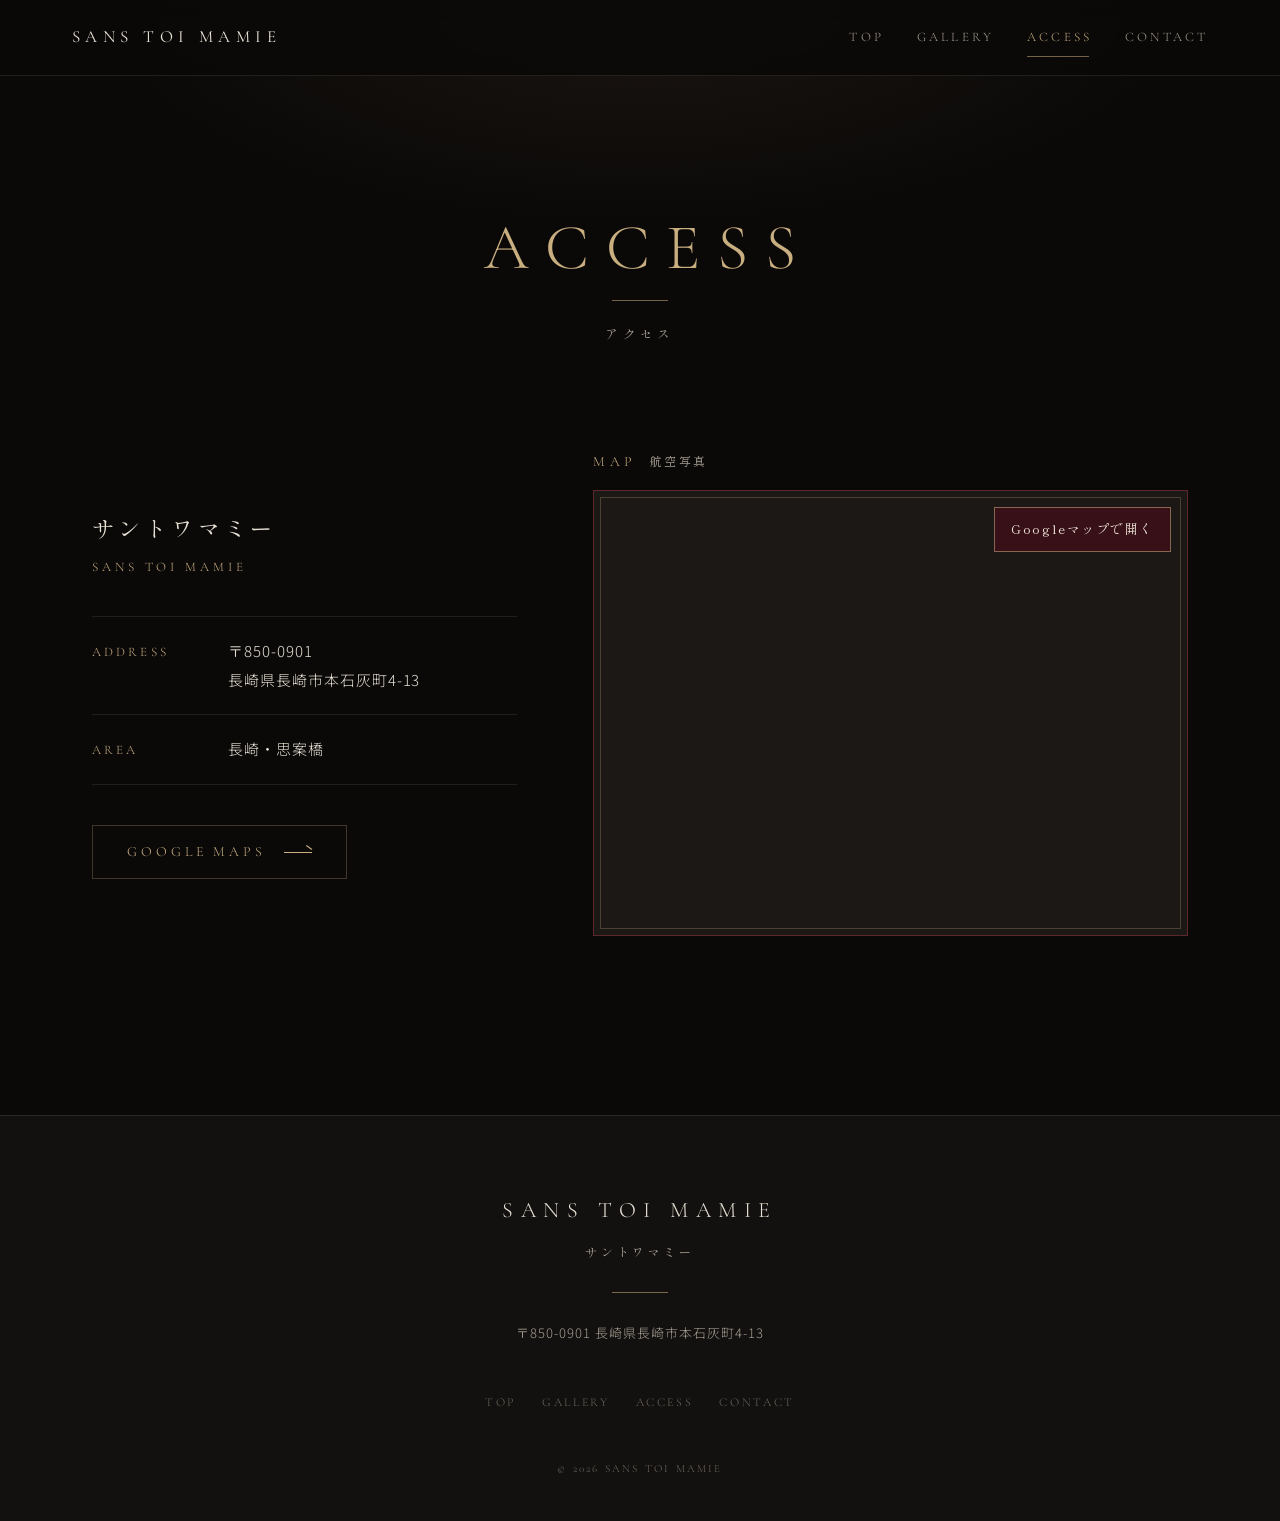
==== access.html @ 854eaf3a "Add files via upload" ====
<!DOCTYPE html>
<html lang="ja">
<head>
  <meta charset="UTF-8">
  <meta name="viewport" content="width=device-width, initial-scale=1, viewport-fit=cover">
  <title>アクセス・地図｜サントワマミー（長崎市本石灰町・思案橋のスナック）</title>
  <meta name="description" content="長崎市・思案橋のスナック「サントワマミー」へのアクセス。所在地は〒850-0901 長崎県長崎市本石灰町4-13。Googleマップ（航空写真）で場所をご確認いただけます。">
  <link rel="canonical" href="https://rn-lemon.vercel.app/access.html">
  <meta property="og:type" content="website">
  <meta property="og:site_name" content="サントワマミー（SANS TOI MAMIE）">
  <meta property="og:title" content="アクセス・地図｜サントワマミー">
  <meta property="og:description" content="長崎市・思案橋のスナック「サントワマミー」へのアクセス。所在地は〒850-0901 長崎県長崎市本石灰町4-13。Googleマップ（航空写真）で場所をご確認いただけます。">
  <meta property="og:url" content="https://rn-lemon.vercel.app/access.html">
  <meta property="og:image" content="https://rn-lemon.vercel.app/images/hero.jpg">
  <meta property="og:image:width" content="1536">
  <meta property="og:image:height" content="1024">
  <meta property="og:image:alt" content="サントワマミーの店内（カウンターとボトル棚）">
  <meta property="og:locale" content="ja_JP">
  <meta name="twitter:card" content="summary_large_image">
  <meta name="theme-color" content="#0a0908">
  <link rel="icon" href="images/favicon.svg" type="image/svg+xml">
  <script>document.documentElement.classList.add('js');</script>
  <link rel="preconnect" href="https://fonts.googleapis.com">
  <link rel="preconnect" href="https://fonts.gstatic.com" crossorigin>
  <link href="https://fonts.googleapis.com/css2?family=Cormorant+Garamond:ital,wght@0,300;0,400;0,500;1,300&family=Noto+Sans+JP:wght@300;400&family=Shippori+Mincho:wght@400;500&display=swap" rel="stylesheet">
  <link rel="stylesheet" href="css/style.css">
</head>
<body>

  <!-- ===== HEADER ===== -->
  <header class="site-header" data-header>
    <div class="site-header__inner">
      <a class="brand" href="index.html">SANS TOI MAMIE</a>
      <nav class="gnav" aria-label="メインメニュー">
        <ul>
          <li><a href="index.html">TOP</a></li>
          <li><a href="gallery.html">GALLERY</a></li>
          <li><a href="access.html" aria-current="page">ACCESS</a></li>
          <li><a href="contact.html">CONTACT</a></li>
        </ul>
      </nav>
      <button class="menu-toggle" type="button" aria-expanded="false" aria-controls="drawer" aria-label="メニューを開く"><span></span><span></span></button>
    </div>
  </header>
  <div class="drawer" id="drawer" aria-hidden="true">
    <nav aria-label="スマートフォンメニュー">
      <ul>
        <li><a href="index.html"><span class="drawer__en">TOP</span><span class="drawer__ja">トップ</span></a></li>
        <li><a href="gallery.html"><span class="drawer__en">GALLERY</span><span class="drawer__ja">ギャラリー</span></a></li>
        <li><a href="access.html" aria-current="page"><span class="drawer__en">ACCESS</span><span class="drawer__ja">アクセス</span></a></li>
        <li><a href="contact.html"><span class="drawer__en">CONTACT</span><span class="drawer__ja">お問い合わせ</span></a></li>
      </ul>
    </nav>
    <p class="drawer__foot">NAGASAKI · SHIANBASHI</p>
  </div>

  <main>
    <section class="page-head">
      <h1><span class="page-head__en">ACCESS</span><span class="gold-line"></span><span class="page-head__ja">アクセス</span></h1>
    </section>

    <div class="access">
      <div class="access__info">
        <p class="access__name" data-site="name">サントワマミー</p>
        <p class="access__name-en" data-site="nameEn">SANS TOI MAMIE</p>
        <!-- 営業時間・定休日・TEL は js/config.js に入力すると表示されます -->
        <dl class="info-list">
          <div class="info-list__row"><dt>ADDRESS</dt><dd>〒<span data-site="zip">850-0901</span><br><span data-site="address">長崎県長崎市本石灰町4-13</span></dd></div>
          <div class="info-list__row"><dt>AREA</dt><dd data-site="area">長崎・思案橋</dd></div>
          <div class="info-list__row" data-site-if="hours"><dt>OPEN</dt><dd data-site="hours"></dd></div>
          <div class="info-list__row" data-site-if="holiday"><dt>CLOSED</dt><dd data-site="holiday"></dd></div>
          <div class="info-list__row" data-site-if="tel"><dt>TEL</dt><dd><a href="#" data-site-href="tel" data-site="tel"></a></dd></div>
        </dl>
        <p class="access__btn"><a class="btn" href="#" data-site-href="map" target="_blank" rel="noopener">GOOGLE MAPS <span class="btn__arrow"></span></a></p>
      </div>
      <div class="access__visual">
        <p class="access__map-cap"><span class="access__map-cap-en">MAP</span><span class="access__map-cap-ja">航空写真</span></p>
        <!-- Googleマップ（航空写真）。タップ・クリックでGoogleマップが開きます -->
        <div class="access__map">
          <iframe src="https://maps.google.com/maps?q=%E9%95%B7%E5%B4%8E%E7%9C%8C%E9%95%B7%E5%B4%8E%E5%B8%82%E6%9C%AC%E7%9F%B3%E7%81%B0%E7%94%BA4-13&amp;t=k&amp;z=18&amp;hl=ja&amp;output=embed" data-site-embed="map" title="サントワマミーの場所（Googleマップ航空写真）" loading="lazy" referrerpolicy="no-referrer-when-downgrade" allowfullscreen></iframe>
          <a class="access__map-link" href="https://www.google.com/maps/search/?api=1&amp;query=%E9%95%B7%E5%B4%8E%E7%9C%8C%E9%95%B7%E5%B4%8E%E5%B8%82%E6%9C%AC%E7%9F%B3%E7%81%B0%E7%94%BA4-13" data-site-href="map" target="_blank" rel="noopener" aria-label="Googleマップで店舗の場所を開く（新しいタブ）">
            <span class="access__map-link-label">Googleマップで開く</span>
          </a>
        </div>
      </div>
    </div>

  </main>

  <!-- ===== FOOTER ===== -->
  <footer class="site-footer">
    <p class="site-footer__brand">SANS TOI MAMIE</p>
    <p class="site-footer__ja">サントワマミー</p>
    <span class="gold-line"></span>
    <p class="site-footer__addr">〒<span data-site="zip">850-0901</span> <span data-site="address">長崎県長崎市本石灰町4-13</span></p>
    <nav class="site-footer__nav" aria-label="フッターメニュー">
      <a href="index.html">TOP</a><a href="gallery.html">GALLERY</a><a href="access.html">ACCESS</a><a href="contact.html">CONTACT</a>
    </nav>
    <p class="site-footer__copy">&copy; <span data-year>2026</span> SANS TOI MAMIE</p>
  </footer>

  <script src="js/config.js"></script>
  <script src="js/main.js"></script>
</body>
</html>
---- css/style.css ----
/* =========================================================
   SANS TOI MAMIE ／ 共通スタイル（全ページ）
   ---------------------------------------------------------
   色・フォントは :root の変数でまとめて変更できます。
   TOPページ専用の演出は top.css にあります。
   ========================================================= */

:root {
  /* Base */
  --c-black:      #0a0908;
  --c-charcoal:   #131110;
  --c-charcoal-2: #1b1815;
  --c-brown:      #2a1f18;

  /* Accent（使いすぎない） */
  --c-gold:       #c9ae80;
  --c-gold-soft:  rgba(201, 174, 128, .55);
  --c-gold-line:  rgba(201, 174, 128, .28);
  --c-wine:       #5b1c26;

  /* Text */
  --c-text:       #e7e0d4;
  --c-text-sub:   #a79e92;
  --c-text-dim:   #6f675e;
  --c-border:     rgba(231, 224, 212, .10);

  /* Fonts */
  --f-en:     "Cormorant Garamond", "Times New Roman", serif;
  --f-mincho: "Shippori Mincho", "Yu Mincho", "YuMincho", "Hiragino Mincho ProN", "Noto Serif JP", "Noto Serif CJK JP", serif;
  --f-body:   "Noto Sans JP", "Hiragino Sans", "Yu Gothic", "YuGothic", "Noto Sans CJK JP", sans-serif;

  /* Layout */
  --header-h: 76px;
  --gutter:   clamp(20px, 6vw, 72px);
  --maxw:     1240px;
  --ease:     cubic-bezier(.22, .61, .36, 1);
}
@media (max-width: 767px) {
  :root { --header-h: 62px; }
}

/* ---------- Reset / Base ---------- */
*, *::before, *::after { box-sizing: border-box; }
html { -webkit-text-size-adjust: 100%; scroll-behavior: smooth; }
body {
  margin: 0;
  background: var(--c-black);
  color: var(--c-text);
  font-family: var(--f-body);
  font-weight: 300;
  font-size: 15px;
  line-height: 2.05;
  letter-spacing: .06em;
  -webkit-font-smoothing: antialiased;
  -moz-osx-font-smoothing: grayscale;
  overflow-x: hidden;
}
@media (min-width: 768px) { body { font-size: 16px; } }
img { max-width: 100%; height: auto; display: block; }
a { color: inherit; text-decoration: none; }
button { font: inherit; color: inherit; background: none; border: 0; padding: 0; cursor: pointer; }
h1, h2, h3, p, ul, dl, dd, figure { margin: 0; padding: 0; }
ul { list-style: none; }
::selection { background: var(--c-wine); color: var(--c-text); }
:focus-visible { outline: 1px solid var(--c-gold); outline-offset: 4px; }
html.is-locked, html.is-locked body { overflow: hidden; }

.sr-only {
  position: absolute; width: 1px; height: 1px; overflow: hidden;
  clip: rect(0 0 0 0); white-space: nowrap;
}
.container { width: 100%; max-width: var(--maxw); margin: 0 auto; padding: 0 var(--gutter); }

/* 写真の枠：画像が読み込めない場合も暗い面が残る */
.media { position: relative; overflow: hidden; background: var(--c-charcoal-2); }
.media img { width: 100%; height: 100%; object-fit: cover; }
.media img.is-missing { visibility: hidden; }

/* ---------- Typography helpers ---------- */
.en { font-family: var(--f-en); font-weight: 400; letter-spacing: .24em; }
.mincho { font-family: var(--f-mincho); font-weight: 400; }

.sec-title { display: flex; flex-direction: column; gap: 14px; }
.sec-title__en {
  font-family: var(--f-en); font-weight: 300;
  font-size: clamp(30px, 5vw, 46px);
  letter-spacing: .22em; line-height: 1.1;
  color: var(--c-gold);
}
.sec-title__ja {
  font-family: var(--f-mincho); font-size: 13px;
  letter-spacing: .3em; color: var(--c-text-sub);
}
.sec-title--center { align-items: center; text-align: center; }

.gold-line { display: block; width: 56px; height: 1px; background: var(--c-gold-soft); }
.sec-title--center .gold-line { margin: 0 auto; }

/* ---------- Buttons ---------- */
.btn {
  display: inline-flex; align-items: center; justify-content: center; gap: 18px;
  min-height: 54px; padding: 0 34px;
  border: 1px solid var(--c-gold-line);
  color: var(--c-gold);
  font-family: var(--f-en); font-size: 14px; letter-spacing: .28em;
  transition: border-color .5s var(--ease), background-color .5s var(--ease), color .5s var(--ease);
}
.btn__arrow {
  position: relative; width: 28px; height: 1px; background: currentColor;
  transition: width .5s var(--ease);
}
.btn__arrow::after {
  content: ""; position: absolute; right: 0; top: -3px;
  width: 7px; height: 1px; background: currentColor; transform: rotate(35deg); transform-origin: right;
}
.btn:hover { border-color: var(--c-gold-soft); background-color: rgba(201, 174, 128, .06); }
.btn:hover .btn__arrow { width: 40px; }

.text-link {
  display: inline-flex; align-items: center; gap: 12px;
  font-family: var(--f-en); font-size: 14px; letter-spacing: .26em; color: var(--c-gold);
  padding: 8px 0; border-bottom: 1px solid var(--c-gold-line);
  transition: border-color .5s var(--ease);
}
.text-link:hover { border-color: var(--c-gold); }

/* =========================================================
   HEADER
   ========================================================= */
.site-header {
  position: fixed; inset: 0 0 auto 0; z-index: 100;
  height: var(--header-h);
  background: rgba(10, 9, 8, .82);
  -webkit-backdrop-filter: blur(10px); backdrop-filter: blur(10px);
  border-bottom: 1px solid var(--c-border);
  transition: background-color .6s var(--ease), border-color .6s var(--ease);
}
.site-header__inner {
  height: 100%; max-width: 1440px; margin: 0 auto;
  padding: 0 var(--gutter);
  display: flex; align-items: center; justify-content: space-between;
}
.brand {
  font-family: var(--f-en); font-weight: 400;
  font-size: 17px; letter-spacing: .32em; white-space: nowrap;
  color: var(--c-text);
  transition: color .5s var(--ease);
}
.brand:hover { color: var(--c-gold); }
@media (max-width: 767px) { .brand { font-size: 15px; letter-spacing: .26em; } }

.gnav ul { display: flex; gap: clamp(22px, 2.6vw, 40px); }
.gnav a {
  position: relative; display: block; padding: 6px 0;
  font-family: var(--f-en); font-size: 13px; letter-spacing: .24em;
  color: var(--c-text-sub);
  transition: color .5s var(--ease);
}
.gnav a::after {
  content: ""; position: absolute; left: 0; right: .24em; bottom: 0;
  height: 1px; background: var(--c-gold);
  transform: scaleX(0); transform-origin: left;
  transition: transform .6s var(--ease);
}
.gnav a:hover { color: var(--c-gold); }
.gnav a:hover::after { transform: scaleX(1); }
.gnav a[aria-current="page"] { color: var(--c-gold); }
.gnav a[aria-current="page"]::after { transform: scaleX(1); background: var(--c-gold-soft); }

.menu-toggle { display: none; }

@media (max-width: 900px) {
  .gnav { display: none; }
  .menu-toggle {
    display: flex; flex-direction: column; justify-content: center; align-items: flex-end; gap: 7px;
    width: 48px; height: 48px; margin-right: -10px; padding: 0 10px;
  }
  .menu-toggle span {
    display: block; height: 1px; background: var(--c-text);
    transition: transform .5s var(--ease), width .5s var(--ease), background-color .5s;
  }
  .menu-toggle span:nth-child(1) { width: 28px; }
  .menu-toggle span:nth-child(2) { width: 18px; }
  .is-menu-open .menu-toggle span { background: var(--c-gold); }
  .is-menu-open .menu-toggle span:nth-child(1) { width: 26px; transform: translateY(4px) rotate(38deg); }
  .is-menu-open .menu-toggle span:nth-child(2) { width: 26px; transform: translateY(-4px) rotate(-38deg); }
}

/* ---------- Mobile drawer ---------- */
.drawer {
  position: fixed; inset: 0; z-index: 90;
  display: flex; flex-direction: column; justify-content: center;
  padding: calc(var(--header-h) + 20px) var(--gutter) 40px;
  background: var(--c-black);
  opacity: 0; visibility: hidden;
  transition: opacity .6s var(--ease), visibility 0s linear .6s;
}
.drawer::before { /* ごく淡いワインの灯り */
  content: ""; position: absolute; inset: 0; pointer-events: none;
  background: radial-gradient(ellipse 80% 50% at 80% 100%, rgba(91, 28, 38, .22), transparent 70%);
}
.is-menu-open .drawer { opacity: 1; visibility: visible; transition: opacity .6s var(--ease), visibility 0s; }
.drawer nav { position: relative; }
.drawer li { border-bottom: 1px solid var(--c-border); }
.drawer li:first-child { border-top: 1px solid var(--c-border); }
.drawer a {
  display: flex; align-items: baseline; justify-content: space-between;
  padding: 18px 4px; min-height: 60px;
}
.drawer__en { font-family: var(--f-en); font-size: 22px; letter-spacing: .24em; color: var(--c-text); }
.drawer__ja { font-family: var(--f-mincho); font-size: 11px; letter-spacing: .24em; color: var(--c-text-dim); }
.drawer a[aria-current="page"] .drawer__en { color: var(--c-gold); }
.drawer__foot {
  position: relative; margin-top: 44px; text-align: center;
  font-family: var(--f-en); font-size: 12px; letter-spacing: .4em; color: var(--c-text-dim);
}
@media (min-width: 901px) { .drawer { display: none; } }

/* =========================================================
   FOOTER
   ========================================================= */
.site-footer {
  margin-top: clamp(100px, 14vw, 180px);
  padding: 72px var(--gutter) 40px;
  border-top: 1px solid var(--c-border);
  background: var(--c-charcoal);
  text-align: center;
}
.site-footer__brand { font-family: var(--f-en); font-size: 22px; letter-spacing: .34em; }
.site-footer__ja { margin-top: 6px; font-family: var(--f-mincho); font-size: 12px; letter-spacing: .3em; color: var(--c-text-sub); }
.site-footer .gold-line { margin: 28px auto; }
.site-footer__addr { font-size: 13px; line-height: 1.9; color: var(--c-text-sub); }
.site-footer__nav { margin-top: 36px; display: flex; flex-wrap: wrap; justify-content: center; gap: 4px 26px; }
.site-footer__nav a {
  display: inline-block; padding: 8px 0;
  font-family: var(--f-en); font-size: 12px; letter-spacing: .22em; color: var(--c-text-dim);
  transition: color .5s var(--ease);
}
.site-footer__nav a:hover { color: var(--c-gold); }
.site-footer__copy { margin-top: 36px; font-family: var(--f-en); font-size: 11px; letter-spacing: .2em; color: var(--c-text-dim); }

/* =========================================================
   下層ページ共通：ページタイトル
   ========================================================= */
.page-head {
  position: relative;
  padding: calc(var(--header-h) + clamp(72px, 11vw, 140px)) var(--gutter) clamp(56px, 8vw, 100px);
  text-align: center;
}
.page-head::before {
  content: ""; position: absolute; inset: 0; pointer-events: none;
  background: radial-gradient(ellipse 60% 70% at 50% 0%, rgba(42, 31, 24, .55), transparent 72%);
}
.page-head h1 { position: relative; display: flex; flex-direction: column; align-items: center; gap: 20px; font-weight: 400; }
.page-head__en {
  font-family: var(--f-en); font-weight: 300;
  font-size: clamp(38px, 7vw, 64px); letter-spacing: .26em; line-height: 1;
  padding-left: .26em; /* letter-spacing の右余白を相殺して中央に */
  color: var(--c-gold);
}
.page-head__ja { font-family: var(--f-mincho); font-size: 13px; letter-spacing: .34em; color: var(--c-text-sub); }

.lead {
  font-family: var(--f-mincho); font-size: clamp(15px, 1.6vw, 17px);
  line-height: 2.3; letter-spacing: .12em; color: var(--c-text);
}
.prose p + p { margin-top: 1.4em; }
.prose p { color: var(--c-text-sub); }

.page-cta { margin-top: clamp(80px, 12vw, 140px); text-align: center; }
.page-cta__text { margin-bottom: 28px; font-family: var(--f-mincho); font-size: 14px; letter-spacing: .2em; color: var(--c-text-sub); }

/* =========================================================
   ABOUT
   ========================================================= */
.about-hero { max-width: 1440px; margin: 0 auto; padding: 0 var(--gutter); }
.about-hero .media { aspect-ratio: 21 / 9; }
@media (max-width: 767px) { .about-hero { padding: 0; } .about-hero .media { aspect-ratio: 4 / 3; } }

.about-concept {
  max-width: 820px; margin: clamp(80px, 12vw, 150px) auto 0; padding: 0 var(--gutter);
  text-align: center;
}
.about-concept__title {
  margin: 28px 0 40px;
  font-family: var(--f-mincho); font-weight: 400;
  font-size: clamp(21px, 3vw, 30px); letter-spacing: .16em; line-height: 1.9;
}
.about-concept .prose p { line-height: 2.4; }

.about-rows { margin-top: clamp(100px, 14vw, 180px); display: grid; gap: clamp(90px, 12vw, 160px); }
.about-row {
  display: grid; grid-template-columns: repeat(12, 1fr); gap: 0 clamp(20px, 3vw, 40px);
  align-items: center;
}
.about-row .media { grid-column: 1 / 8; aspect-ratio: 4 / 3; }
.about-row__body { grid-column: 9 / 13; }
.about-row--rev .media { grid-column: 6 / 13; grid-row: 1; aspect-ratio: 4 / 5; }
.about-row--rev .about-row__body { grid-column: 1 / 5; grid-row: 1; }
.about-row__num { font-family: var(--f-en); font-size: 13px; letter-spacing: .3em; color: var(--c-gold); }
.about-row__title {
  margin: 18px 0 26px; font-family: var(--f-mincho); font-weight: 400;
  font-size: clamp(19px, 2.2vw, 24px); letter-spacing: .14em; line-height: 1.8;
}
@media (max-width: 767px) {
  .about-row { grid-template-columns: 1fr; gap: 36px; }
  .about-row .media, .about-row--rev .media { grid-column: 1; grid-row: auto; margin: 0 calc(var(--gutter) * -1); }
  .about-row--rev .media { aspect-ratio: 4 / 3; }
  .about-row__body, .about-row--rev .about-row__body { grid-column: 1; grid-row: auto; }
}

/* =========================================================
   MENU
   ========================================================= */
.menu-wrap { max-width: 860px; margin: 0 auto; padding: 0 var(--gutter); }
.menu-board {
  position: relative;
  padding: clamp(40px, 7vw, 84px) clamp(24px, 6vw, 80px);
  background: var(--c-charcoal);
  border: 1px solid var(--c-border);
}
.menu-board::before { /* 内側の細いゴールド枠 */
  content: ""; position: absolute; inset: 10px; border: 1px solid var(--c-gold-line); pointer-events: none;
}
.menu-cat + .menu-cat { margin-top: clamp(56px, 8vw, 84px); }
.menu-cat__head { display: flex; align-items: baseline; gap: 18px; margin-bottom: 26px; }
.menu-cat__en { font-family: var(--f-en); font-weight: 400; font-size: clamp(24px, 3.4vw, 30px); letter-spacing: .24em; color: var(--c-gold); }
.menu-cat__ja { font-family: var(--f-mincho); font-size: 12px; letter-spacing: .26em; color: var(--c-text-sub); }
.menu-cat__rule { flex: 1; height: 1px; background: var(--c-gold-line); align-self: center; }

.menu-item {
  display: flex; align-items: baseline; gap: 14px;
  padding: 16px 0; border-bottom: 1px solid var(--c-border);
}
.menu-item__name { font-family: var(--f-mincho); font-size: 15px; letter-spacing: .1em; }
.menu-item__note { display: block; font-size: 12px; color: var(--c-text-dim); letter-spacing: .08em; line-height: 1.6; }
.menu-item__dots { flex: 1; border-bottom: 1px dotted var(--c-text-dim); transform: translateY(-5px); min-width: 20px; }
.menu-item__price { font-family: var(--f-en); font-size: 18px; letter-spacing: .08em; white-space: nowrap; }
.menu-empty {
  padding: 22px 0; border-top: 1px solid var(--c-border); border-bottom: 1px solid var(--c-border);
  text-align: center; font-family: var(--f-mincho); font-size: 13px; letter-spacing: .24em; color: var(--c-text-dim);
}
.menu-notes { margin-top: 40px; font-size: 12px; line-height: 2; color: var(--c-text-dim); }
.menu-notes li::before { content: "※"; margin-right: .4em; }

/* =========================================================
   GALLERY
   ========================================================= */
.gallery {
  max-width: 1360px; margin: 0 auto; padding: 0 var(--gutter);
  display: grid; grid-template-columns: repeat(12, 1fr);
  gap: clamp(70px, 9vw, 130px) clamp(16px, 2.4vw, 32px);
}
.gallery__item { grid-column: 1 / -1; }
.gallery__btn { position: relative; display: block; width: 100%; cursor: zoom-in; text-align: left; }
.gallery__btn .media { transition: opacity .6s var(--ease); }
.gallery__btn:hover .media { opacity: .82; }
.gallery__cap { display: flex; align-items: baseline; gap: 16px; margin-top: 16px; }
.gallery__num { font-family: var(--f-en); font-size: 13px; letter-spacing: .2em; color: var(--c-gold); }
.gallery__cat { font-family: var(--f-en); font-size: 15px; letter-spacing: .22em; }
.gallery__ja  { font-family: var(--f-mincho); font-size: 12px; letter-spacing: .2em; color: var(--c-text-dim); }

/* 7枚1セットの雑誌的な配置（枚数が変わっても崩れません） */
.gallery__item:nth-child(7n+1) { grid-column: 1 / -1; }
.gallery__item:nth-child(7n+1) .media { aspect-ratio: 16 / 9; }
.gallery__item:nth-child(7n+2) { grid-column: 1 / 8; }
.gallery__item:nth-child(7n+2) .media { aspect-ratio: 4 / 3; }
.gallery__item:nth-child(7n+3) { grid-column: 9 / 13; align-self: end; }
.gallery__item:nth-child(7n+3) .media { aspect-ratio: 3 / 4; }
.gallery__item:nth-child(7n+4) { grid-column: 3 / 11; }
.gallery__item:nth-child(7n+4) .media { aspect-ratio: 3 / 2; }
.gallery__item:nth-child(7n+5) { grid-column: 1 / 5; align-self: start; margin-top: 12%; }
.gallery__item:nth-child(7n+5) .media { aspect-ratio: 3 / 4; }
.gallery__item:nth-child(7n+6) { grid-column: 6 / 13; }
.gallery__item:nth-child(7n+6) .media { aspect-ratio: 4 / 3; }
.gallery__item:nth-child(7n+7) { grid-column: 2 / 12; }
.gallery__item:nth-child(7n+7) .media { aspect-ratio: 21 / 9; }

@media (max-width: 767px) {
  .gallery { gap: 56px 12px; }
  .gallery__item:nth-child(n) { grid-column: 1 / -1; margin-top: 0; }
  .gallery__item:nth-child(n) .media { aspect-ratio: 4 / 3; }
  .gallery__item:nth-child(7n+1) { margin: 0 calc(var(--gutter) * -1); }
  .gallery__item:nth-child(7n+1) .gallery__cap { padding: 0 var(--gutter); }
  .gallery__item:nth-child(7n+3), .gallery__item:nth-child(7n+5) { grid-column: 2 / -1; }
  .gallery__item:nth-child(7n+3) .media, .gallery__item:nth-child(7n+5) .media { aspect-ratio: 4 / 5; }
  .gallery__btn:hover .media { opacity: 1; }
}

/* ---------- Lightbox ---------- */
.lightbox {
  position: fixed; inset: 0; z-index: 200;
  display: flex; align-items: center; justify-content: center;
  background: rgba(6, 5, 5, .985);
  opacity: 0; visibility: hidden;
  transition: opacity .45s var(--ease), visibility 0s linear .45s;
  touch-action: pan-y;
}
.lightbox.is-open { opacity: 1; visibility: visible; transition: opacity .45s var(--ease), visibility 0s; }
.lightbox__figure { margin: 0; max-width: min(92vw, 1400px); display: flex; flex-direction: column; align-items: center; }
.lightbox__img {
  max-width: 100%; max-height: calc(100vh - 170px); max-height: calc(100svh - 170px);
  width: auto; height: auto; object-fit: contain;
  transition: opacity .35s var(--ease);
}
.lightbox__img.is-changing { opacity: 0; }
.lightbox__cap { margin-top: 18px; display: flex; gap: 18px; align-items: baseline; }
.lightbox__cat { font-family: var(--f-en); font-size: 15px; letter-spacing: .24em; color: var(--c-text); }
.lightbox__ja { font-family: var(--f-mincho); font-size: 12px; letter-spacing: .2em; color: var(--c-text-sub); }
.lightbox__count { font-family: var(--f-en); font-size: 13px; letter-spacing: .2em; color: var(--c-gold); }

.lightbox__close {
  position: absolute; top: 16px; right: 16px;
  display: flex; align-items: center; gap: 12px; min-height: 48px; padding: 0 12px;
  font-family: var(--f-en); font-size: 13px; letter-spacing: .26em; color: var(--c-text-sub);
  transition: color .4s var(--ease);
}
.lightbox__close i { position: relative; width: 20px; height: 20px; }
.lightbox__close i::before, .lightbox__close i::after {
  content: ""; position: absolute; left: 0; top: 50%; width: 100%; height: 1px; background: currentColor;
}
.lightbox__close i::before { transform: rotate(45deg); }
.lightbox__close i::after  { transform: rotate(-45deg); }
.lightbox__nav {
  position: absolute; top: 50%; transform: translateY(-50%);
  width: 64px; height: 96px; display: flex; align-items: center; justify-content: center;
  color: var(--c-text-sub); transition: color .4s var(--ease);
}
.lightbox__nav svg { width: 22px; height: 44px; }
.lightbox__prev { left: 8px; }
.lightbox__next { right: 8px; }
.lightbox__close:hover, .lightbox__nav:hover { color: var(--c-gold); }
@media (max-width: 767px) {
  .lightbox__figure { max-width: 100vw; }
  .lightbox__img { max-height: calc(100svh - 200px); }
  .lightbox__nav { top: auto; bottom: 18px; transform: none; width: 60px; height: 60px; }
  .lightbox__nav svg { width: 14px; height: 28px; }
  .lightbox__prev { left: calc(50% - 90px); }
  .lightbox__next { right: calc(50% - 90px); }
}

/* =========================================================
   ACCESS
   ========================================================= */
.access {
  max-width: var(--maxw); margin: 0 auto; padding: 0 var(--gutter);
  display: grid; grid-template-columns: 5fr 7fr; gap: clamp(40px, 6vw, 90px); align-items: start;
}
.access__name { font-family: var(--f-mincho); font-size: 22px; letter-spacing: .2em; }
.access__name-en { margin-top: 4px; font-family: var(--f-en); font-size: 13px; letter-spacing: .3em; color: var(--c-gold); }
.info-list { margin-top: 36px; border-top: 1px solid var(--c-border); }
.info-list__row { display: grid; grid-template-columns: 7.5em 1fr; gap: 16px; padding: 20px 0; border-bottom: 1px solid var(--c-border); }
.info-list dt { font-family: var(--f-en); font-size: 13px; letter-spacing: .24em; color: var(--c-gold); padding-top: 2px; }
.info-list dd { font-size: 15px; line-height: 1.9; }
.info-list dd a { border-bottom: 1px solid var(--c-gold-line); }
.access__btn { margin-top: 40px; }
.access__visual .media { aspect-ratio: 4 / 3; }
.access__map {
  margin-top: clamp(16px, 2vw, 24px); aspect-ratio: 16 / 10; border: 1px solid var(--c-border);
  background: var(--c-charcoal-2);
}
.access__map iframe {
  display: block; width: 100%; height: 100%; border: 0;
  filter: grayscale(1) invert(.92) contrast(.88) brightness(.95); /* 夜の雰囲気に合わせた暗い地図 */
}
@media (max-width: 900px) {
  .access { grid-template-columns: 1fr; }
  .access__btn .btn { width: 100%; }
}

/* =========================================================
   CONTACT
   ========================================================= */
.contact { max-width: 760px; margin: 0 auto; padding: 0 var(--gutter); text-align: center; }
.contact__lead { margin-bottom: clamp(48px, 7vw, 72px); }
.contact__list { display: grid; gap: 20px; }
.contact-card {
  position: relative; display: flex; flex-direction: column; align-items: center; gap: 10px;
  padding: clamp(36px, 6vw, 56px) 24px;
  background: var(--c-charcoal); border: 1px solid var(--c-border);
  transition: border-color .5s var(--ease), background-color .5s var(--ease);
}
.contact-card:hover { border-color: var(--c-gold-line); background: var(--c-charcoal-2); }
.contact-card__label { font-family: var(--f-en); font-size: 14px; letter-spacing: .34em; color: var(--c-gold); }
.contact-card__value { font-family: var(--f-en); font-size: clamp(28px, 5vw, 40px); letter-spacing: .12em; line-height: 1.3; }
.contact-card__note { font-size: 12px; color: var(--c-text-dim); }
.contact__empty {
  padding: clamp(40px, 7vw, 64px) 24px;
  border-top: 1px solid var(--c-border); border-bottom: 1px solid var(--c-border);
}
.contact__empty p { font-family: var(--f-mincho); letter-spacing: .14em; color: var(--c-text-sub); line-height: 2.2; }
.contact__empty .btn { margin-top: 36px; }
@media (max-width: 480px) {
  .contact__empty p, .page-cta__text { font-size: 13px; letter-spacing: .06em; }
}

/* ---------- CONTACT：電話番号・LINEボタン ---------- */
.contact-tel__num { font-size: clamp(30px, 6vw, 44px); white-space: nowrap; }
.contact-line {
  display: flex; flex-direction: column; align-items: center; gap: 18px;
  padding: clamp(36px, 6vw, 56px) 24px;
  background: var(--c-charcoal); border: 1px solid var(--c-border);
}
.contact-line__btn {
  display: inline-flex; align-items: center; justify-content: center; gap: 18px;
  width: min(100%, 360px); min-height: 60px; padding: 0 28px;
  border: 1px solid var(--c-gold-soft);
  background: rgba(91, 28, 38, .38); /* 深いワインレッド */
  color: var(--c-text);
  font-family: var(--f-mincho); font-size: 16px; letter-spacing: .16em;
  transition: background-color .5s var(--ease), border-color .5s var(--ease), color .5s var(--ease);
}
.contact-line__btn .btn__arrow { color: var(--c-gold); }
.contact-line__btn:hover { background: rgba(91, 28, 38, .6); border-color: var(--c-gold); color: var(--c-gold); }
.contact-line__btn:hover .btn__arrow { width: 40px; }
.contact-line__btn.is-disabled {
  opacity: .42; cursor: not-allowed; pointer-events: none;
  background: transparent; border-color: var(--c-gold-line);
}
@media (max-width: 480px) {
  .contact-line__btn { font-size: 15px; letter-spacing: .1em; }
}

/* ---------- CONTACT：赤・ワインレッド系の配色（2026-10 更新） ---------- */
.contact-tel,
.contact-line {
  background: rgba(91, 28, 38, .20);
  border-color: rgba(150, 52, 64, .45);
}
.contact-tel::before,
.contact-line::before { /* 内側の細いライン */
  content: ""; position: absolute; inset: 8px; pointer-events: none;
  border: 1px solid rgba(201, 174, 128, .12);
}
.contact-line { position: relative; }
.contact-tel:hover { background: rgba(91, 28, 38, .34); border-color: rgba(176, 64, 78, .7); }
.contact-tel .contact-card__label,
.contact-line .contact-card__label { color: #d48a8f; } /* 落ち着いたローズレッド */
.contact-tel__num { color: var(--c-text); }
.contact-tel .contact-card__note,
.contact-line .contact-card__note { color: #a98a86; font-size: 13px; }
.contact-line__btn {
  background: #5b1c26; border-color: rgba(201, 174, 128, .55); color: #f1e6da;
}
.contact-line__btn:hover { background: #722431; border-color: var(--c-gold); color: #fff6ec; }
.contact-line__btn.is-disabled { opacity: .5; background: rgba(91, 28, 38, .45); border-color: rgba(201, 174, 128, .25); }
@media (max-width: 480px) {
  .contact-tel .contact-card__note, .contact-line .contact-card__note { letter-spacing: .02em; }
}


/* ---------- CONTACT：LINE と Instagram を横並び（スマホは縦並び） ---------- */
.contact__sns { display: grid; grid-template-columns: repeat(2, minmax(0, 1fr)); gap: 20px; }
.contact__sns .contact-line { padding-left: 20px; padding-right: 20px; }
.contact__sns .contact-line__btn { width: 100%; padding: 0 20px; gap: 14px; font-size: 15px; letter-spacing: .1em; }
@media (max-width: 640px) {
  .contact__sns { grid-template-columns: 1fr; }
}


/* ---------- GALLERY：実際の写真に合わせた枠の比率（2026-10） ---------- */
/* 5枚目は横長写真のため、縦長枠 → 横長枠に（位置・幅はそのまま） */
.gallery__item:nth-child(7n+5) .media { aspect-ratio: 4 / 3; }
/* 7枚目：21:9 だと上下が切れすぎるため 16:9 に（位置・幅はそのまま） */
.gallery__item:nth-child(7n+7) .media { aspect-ratio: 16 / 9; }
@media (max-width: 767px) {
  .gallery__item:nth-child(7n+7) .media { aspect-ratio: 4 / 3; }
  .gallery__item:nth-child(7n+5) .media { aspect-ratio: 4 / 3; }
  .gallery__item:nth-child(7n+3) .media { aspect-ratio: 3 / 4; } /* 縦長の入口写真はそのままの比率で */
}

/* 1枚目（文字入りの写真）：スマホでは左右の文字が切れないよう写真の比率どおりに表示 */
@media (max-width: 767px) {
  .gallery__item:nth-child(1) .media { aspect-ratio: 3 / 2; }
}


/* ---------- ACCESS：写真なし（地図のみ）のレイアウト（2026-10） ---------- */
.access__visual .access__map:first-child { margin-top: 0; }
.access { align-items: center; }
.access__map { aspect-ratio: 4 / 3; }
@media (max-width: 900px) {
  .access { align-items: start; }
  .access__map { aspect-ratio: 4 / 3; }
}


/* ---------- ACCESS：Googleマップ（航空写真）（2026-10） ---------- */
.access__map-cap { display: flex; align-items: baseline; gap: 14px; margin-bottom: 14px; }
.access__map-cap-en { font-family: var(--f-en); font-size: 14px; letter-spacing: .3em; color: var(--c-gold); }
.access__map-cap-ja { font-family: var(--f-mincho); font-size: 12px; letter-spacing: .2em; color: var(--c-text-sub); }
.access__visual .access__map {
  position: relative; margin-top: 0; width: 100%; max-width: 100%; aspect-ratio: 4 / 3;
  border: 1px solid rgba(150, 52, 64, .55); background: var(--c-charcoal-2); overflow: hidden;
}
.access__visual .access__map::after { /* 内側の細いゴールドライン */
  content: ""; position: absolute; inset: 6px; pointer-events: none; z-index: 2;
  border: 1px solid rgba(201, 174, 128, .28);
}
.access__map iframe { filter: none; position: absolute; inset: 0; width: 100%; height: 100%; }
.access__map-link { /* 地図全体をタップするとGoogleマップへ */
  position: absolute; inset: 0; z-index: 1;
  display: flex; align-items: flex-start; justify-content: flex-end; padding: 16px; /* 右上：Googleの表記や操作ボタンと重ならない位置 */
}
.access__map-link-label {
  font-family: var(--f-mincho); font-size: 13px; letter-spacing: .12em; color: #f1e6da;
  padding: 8px 16px; background: rgba(60, 16, 24, .88); border: 1px solid var(--c-gold-soft);
  transition: background-color .4s var(--ease), border-color .4s var(--ease);
}
.access__map-link:hover .access__map-link-label { background: rgba(114, 36, 49, .95); border-color: var(--c-gold); }
.access__map-link:focus-visible { outline: 1px solid var(--c-gold); outline-offset: -8px; }
@media (max-width: 900px) {
  .access__visual { margin-top: 8px; }
}
@media (max-width: 767px) {
  .access__visual .access__map { aspect-ratio: 1 / 1; }
  .access__map-link { padding: 12px; }
  .access__map-link-label { font-size: 13px; padding: 8px 14px; }
}


/* ---------- GALLERY：写真構成の見直しに合わせた比率（2026-10-06） ---------- */
/* 6枚目・7枚目は横長（16:9）の写真なので、写真どおりの比率で表示 */
.gallery__item:nth-child(7n+6) .media { aspect-ratio: 16 / 9; }
.gallery__item:nth-child(7n+6) { align-self: center; }
@media (max-width: 767px) {
  .gallery__item:nth-child(7n+6) .media,
  .gallery__item:nth-child(7n+7) .media { aspect-ratio: 16 / 9; }
}


/* ---------- CONTACT：LINEボタン（アイコン付き／2026-10） ---------- */
.contact-line__btn--line { gap: 12px; min-height: 60px; }
.contact-line__icon { flex: none; width: 26px; height: 26px; color: var(--c-gold); transition: color .4s var(--ease); }
.contact-line__btn--line:hover .contact-line__icon { color: #f3dcae; }
@media (max-width: 640px) {
  .contact-line__btn--line { min-height: 60px; font-size: 15px; }
}
.contact-line__btn--line { padding: 0 14px; gap: 10px; letter-spacing: .04em; white-space: nowrap; }
.contact-line__btn--line .btn__arrow { width: 22px; flex: none; }
.contact-line__btn--line:hover .btn__arrow { width: 30px; }
@media (max-width: 360px) {
  .contact-line__btn--line { font-size: 14px; letter-spacing: 0; gap: 8px; }
  .contact-line__icon { width: 22px; height: 22px; }
}

/* ---------- CONTACT：Instagramボタン（LINEボタンとそろえる／2026-10） ---------- */
.contact-line__btn--ig .contact-line__icon { width: 24px; height: 24px; }
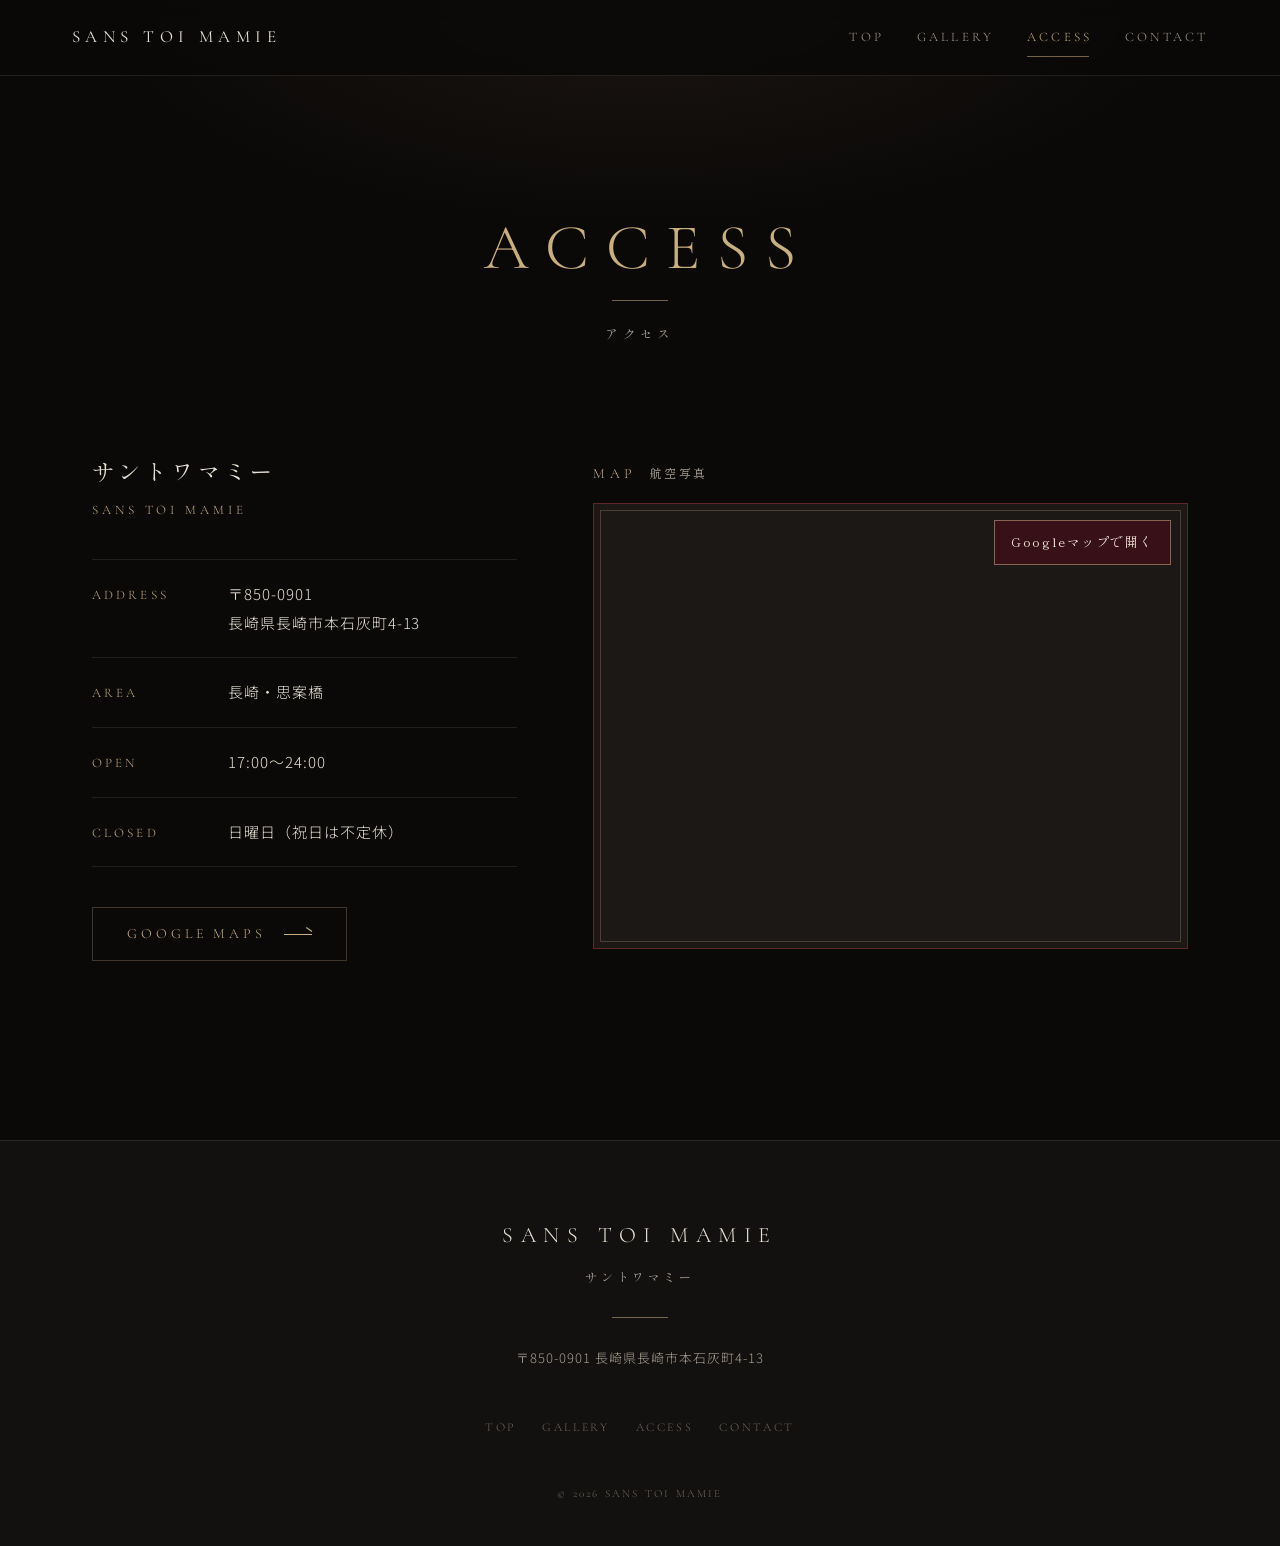
==== commit a99d463d: "Add files via upload" ====
--- a/access.html
+++ b/access.html
@@ -4,12 +4,12 @@
   <meta charset="UTF-8">
   <meta name="viewport" content="width=device-width, initial-scale=1, viewport-fit=cover">
   <title>アクセス・地図｜サントワマミー（長崎市本石灰町・思案橋のスナック）</title>
-  <meta name="description" content="長崎市・思案橋のスナック「サントワマミー」へのアクセス。所在地は〒850-0901 長崎県長崎市本石灰町4-13。Googleマップ（航空写真）で場所をご確認いただけます。">
+  <meta name="description" content="長崎市・思案橋のスナック「サントワマミー」へのアクセス。所在地は〒850-0901 長崎県長崎市本石灰町4-13。営業時間17:00〜24:00、定休日は日曜日（祝日は不定休）。Googleマップ（航空写真）で場所をご確認いただけます。">
   <link rel="canonical" href="https://rn-lemon.vercel.app/access.html">
   <meta property="og:type" content="website">
   <meta property="og:site_name" content="サントワマミー（SANS TOI MAMIE）">
   <meta property="og:title" content="アクセス・地図｜サントワマミー">
-  <meta property="og:description" content="長崎市・思案橋のスナック「サントワマミー」へのアクセス。所在地は〒850-0901 長崎県長崎市本石灰町4-13。Googleマップ（航空写真）で場所をご確認いただけます。">
+  <meta property="og:description" content="長崎市・思案橋のスナック「サントワマミー」へのアクセス。所在地は〒850-0901 長崎県長崎市本石灰町4-13。営業時間17:00〜24:00、定休日は日曜日（祝日は不定休）。Googleマップ（航空写真）で場所をご確認いただけます。">
   <meta property="og:url" content="https://rn-lemon.vercel.app/access.html">
   <meta property="og:image" content="https://rn-lemon.vercel.app/images/hero.jpg">
   <meta property="og:image:width" content="1536">
@@ -18,7 +18,10 @@
   <meta property="og:locale" content="ja_JP">
   <meta name="twitter:card" content="summary_large_image">
   <meta name="theme-color" content="#0a0908">
+  <link rel="icon" href="favicon.ico" sizes="any">
   <link rel="icon" href="images/favicon.svg" type="image/svg+xml">
+  <link rel="apple-touch-icon" href="apple-touch-icon.png">
+  <link rel="manifest" href="site.webmanifest">
   <script>document.documentElement.classList.add('js');</script>
   <link rel="preconnect" href="https://fonts.googleapis.com">
   <link rel="preconnect" href="https://fonts.gstatic.com" crossorigin>
@@ -63,12 +66,12 @@
       <div class="access__info">
         <p class="access__name" data-site="name">サントワマミー</p>
         <p class="access__name-en" data-site="nameEn">SANS TOI MAMIE</p>
-        <!-- 営業時間・定休日・TEL は js/config.js に入力すると表示されます -->
+        <!-- 営業時間・定休日・TEL は js/config.js の hours / holiday / tel で変更できます -->
         <dl class="info-list">
           <div class="info-list__row"><dt>ADDRESS</dt><dd>〒<span data-site="zip">850-0901</span><br><span data-site="address">長崎県長崎市本石灰町4-13</span></dd></div>
           <div class="info-list__row"><dt>AREA</dt><dd data-site="area">長崎・思案橋</dd></div>
-          <div class="info-list__row" data-site-if="hours"><dt>OPEN</dt><dd data-site="hours"></dd></div>
-          <div class="info-list__row" data-site-if="holiday"><dt>CLOSED</dt><dd data-site="holiday"></dd></div>
+          <div class="info-list__row" data-site-if="hours"><dt>OPEN</dt><dd data-site="hours">17:00〜24:00</dd></div>
+          <div class="info-list__row" data-site-if="holiday"><dt>CLOSED</dt><dd data-site="holiday">日曜日（祝日は不定休）</dd></div>
           <div class="info-list__row" data-site-if="tel"><dt>TEL</dt><dd><a href="#" data-site-href="tel" data-site="tel"></a></dd></div>
         </dl>
         <p class="access__btn"><a class="btn" href="#" data-site-href="map" target="_blank" rel="noopener">GOOGLE MAPS <span class="btn__arrow"></span></a></p>
